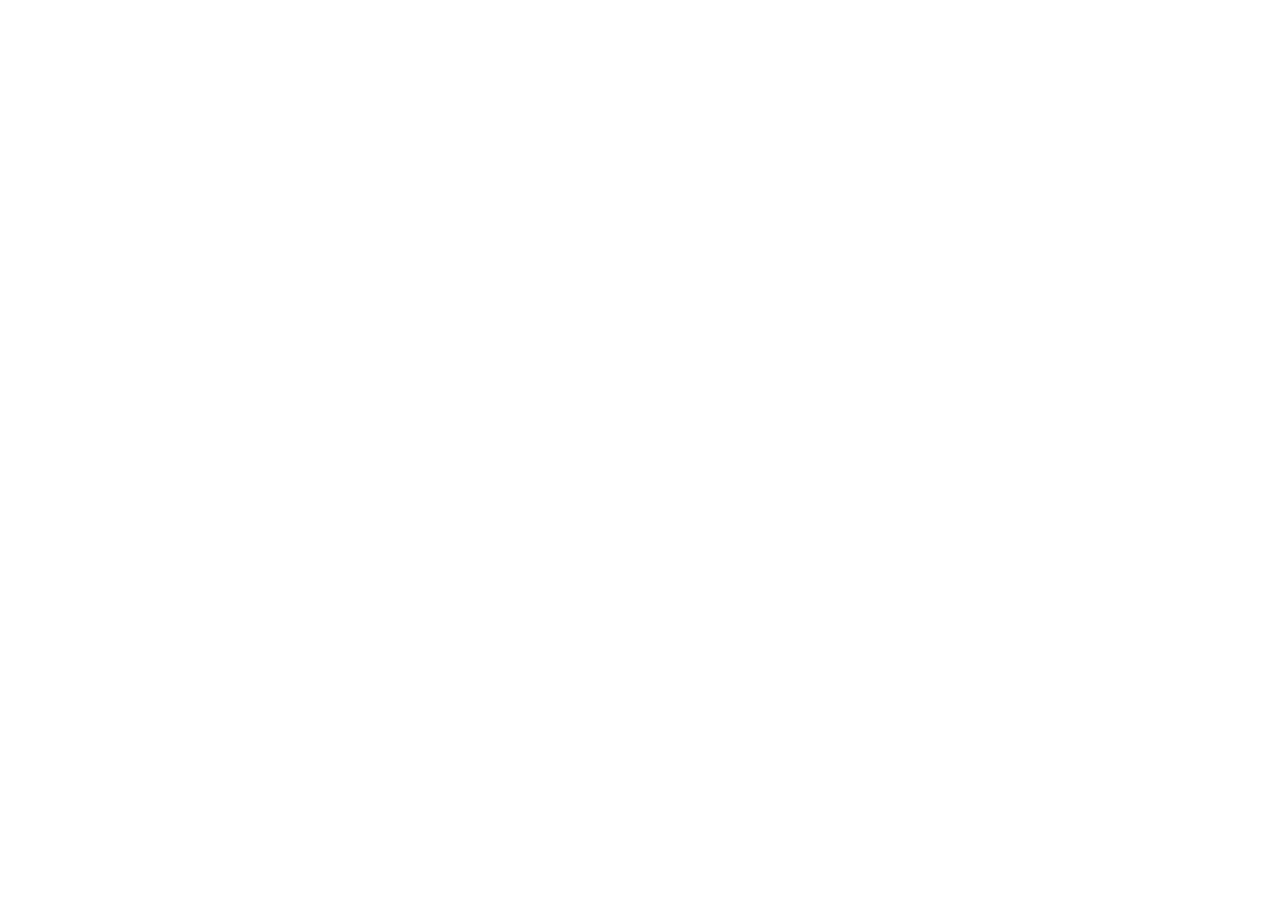
==== index.html @ dbff8079 "Initial commit" ====
<!DOCTYPE html>
<html lang="en">
<head>
    <meta charset="UTF-8">
    <meta name="viewport" content="width=device-width, initial-scale=1.0">
    <title>Uploader</title>
</head>
<body>
  <login-view></login-view>
</body>
</html>
<script type="module" src="js/LoginView.js"></script>
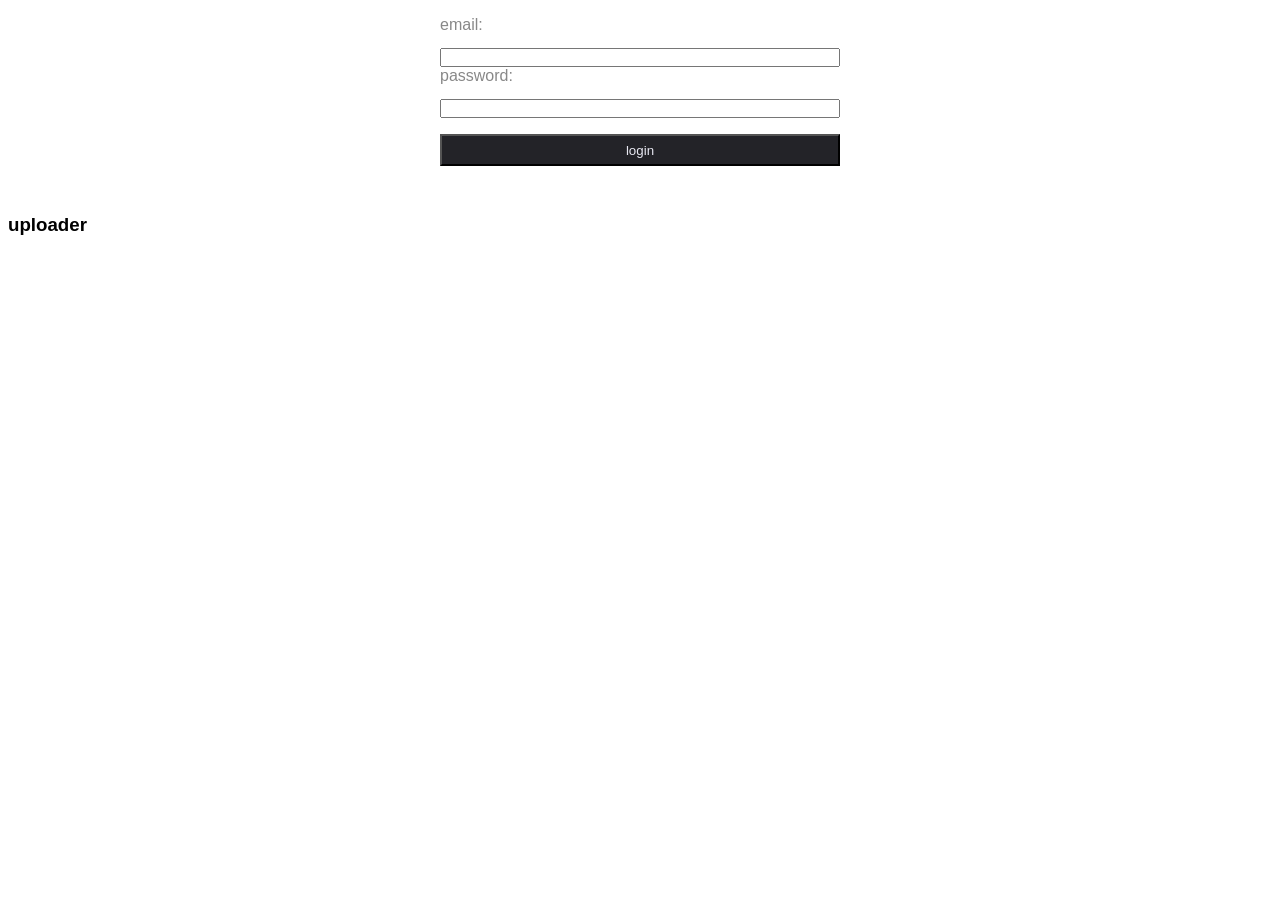
==== commit faefbfa7: "<uploader-view> custom element added below <login-view>" ====
--- a/index.html
+++ b/index.html
@@ -7,6 +7,8 @@
 </head>
 <body>
   <login-view></login-view>
+  <uploader-view></uploader-view>
 </body>
 </html>
-<script type="module" src="js/LoginView.js"></script>+<script type="module" src="js/LoginView.js"></script>
+<script type="module" src="js/UploaderView.js"></script>
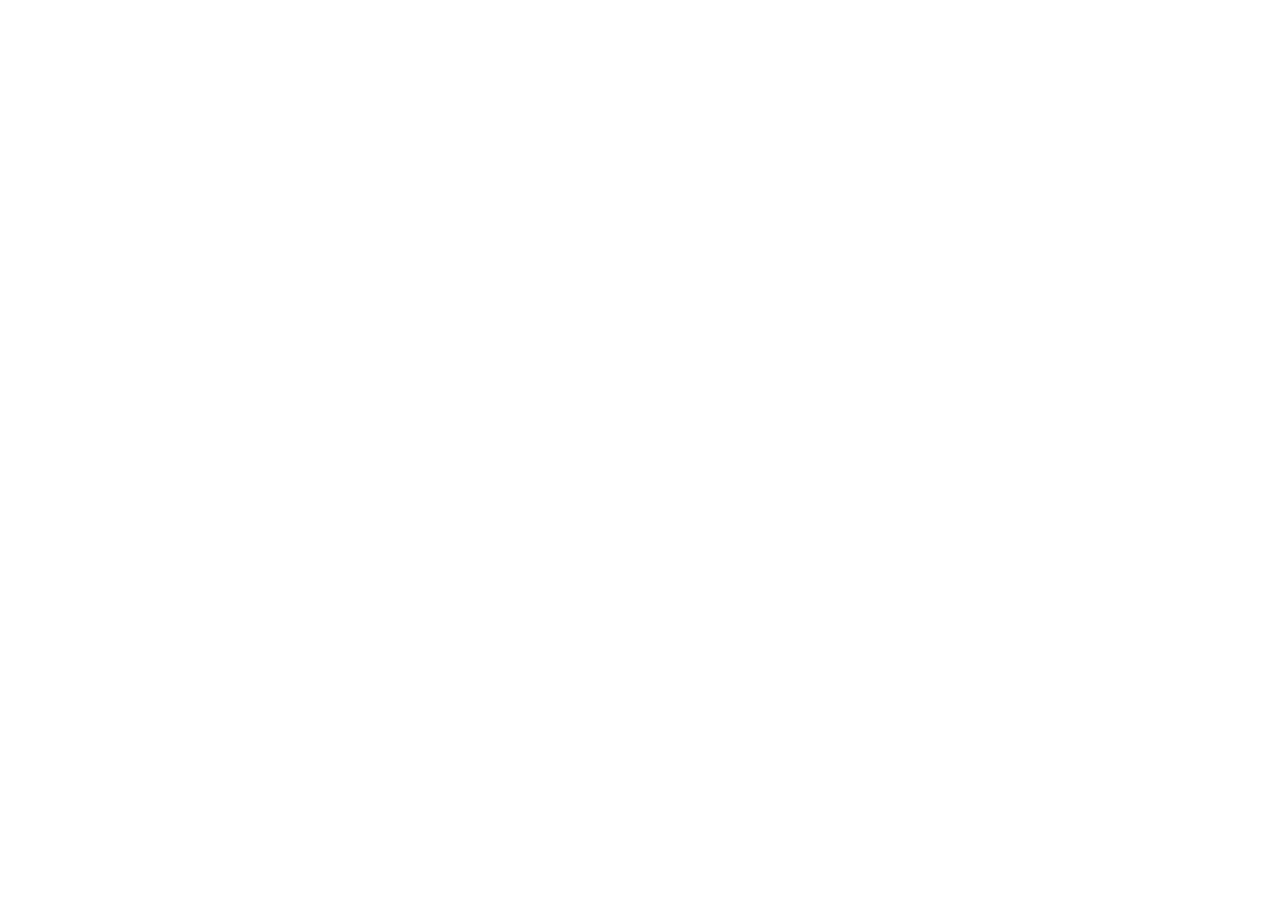
==== commit a1ed9092: "Minor changes" ====
--- a/index.html
+++ b/index.html
@@ -6,7 +6,6 @@
     <title>Uploader</title>
 </head>
 <body>
-  <login-view></login-view>
   <uploader-view></uploader-view>
 </body>
 </html>
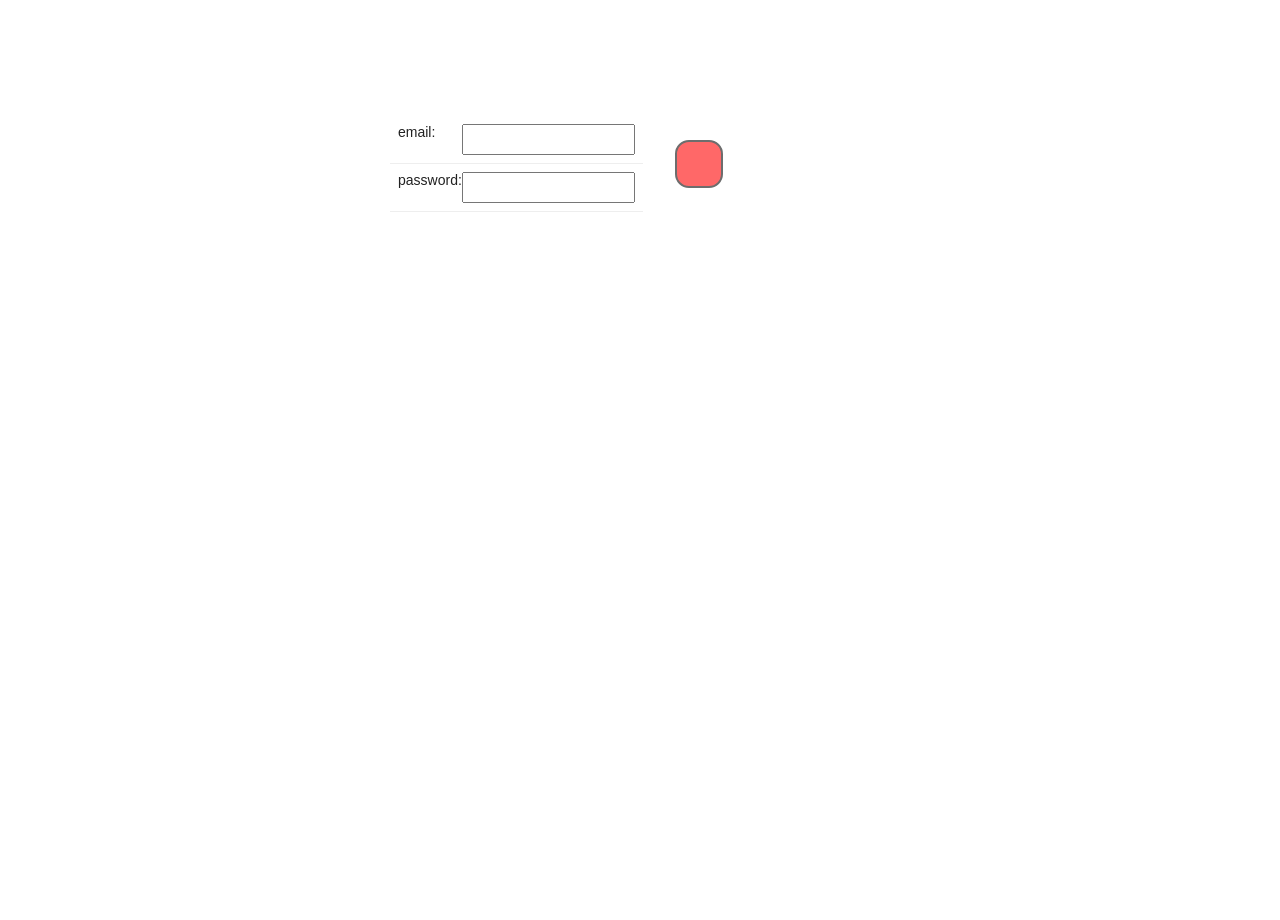
==== commit 7847456c: "single custom element present in the index" ====
--- a/index.html
+++ b/index.html
@@ -5,9 +5,8 @@
     <meta name="viewport" content="width=device-width, initial-scale=1.0">
     <title>Uploader</title>
 </head>
-<body>
-  <uploader-view></uploader-view>
+<body style="margin:0;padding:0;">
+  <login-view></login-view>
 </body>
 </html>
-<script type="module" src="js/LoginView.js"></script>
-<script type="module" src="js/UploaderView.js"></script>+<script type="module" src="js/LoginView.js"></script>
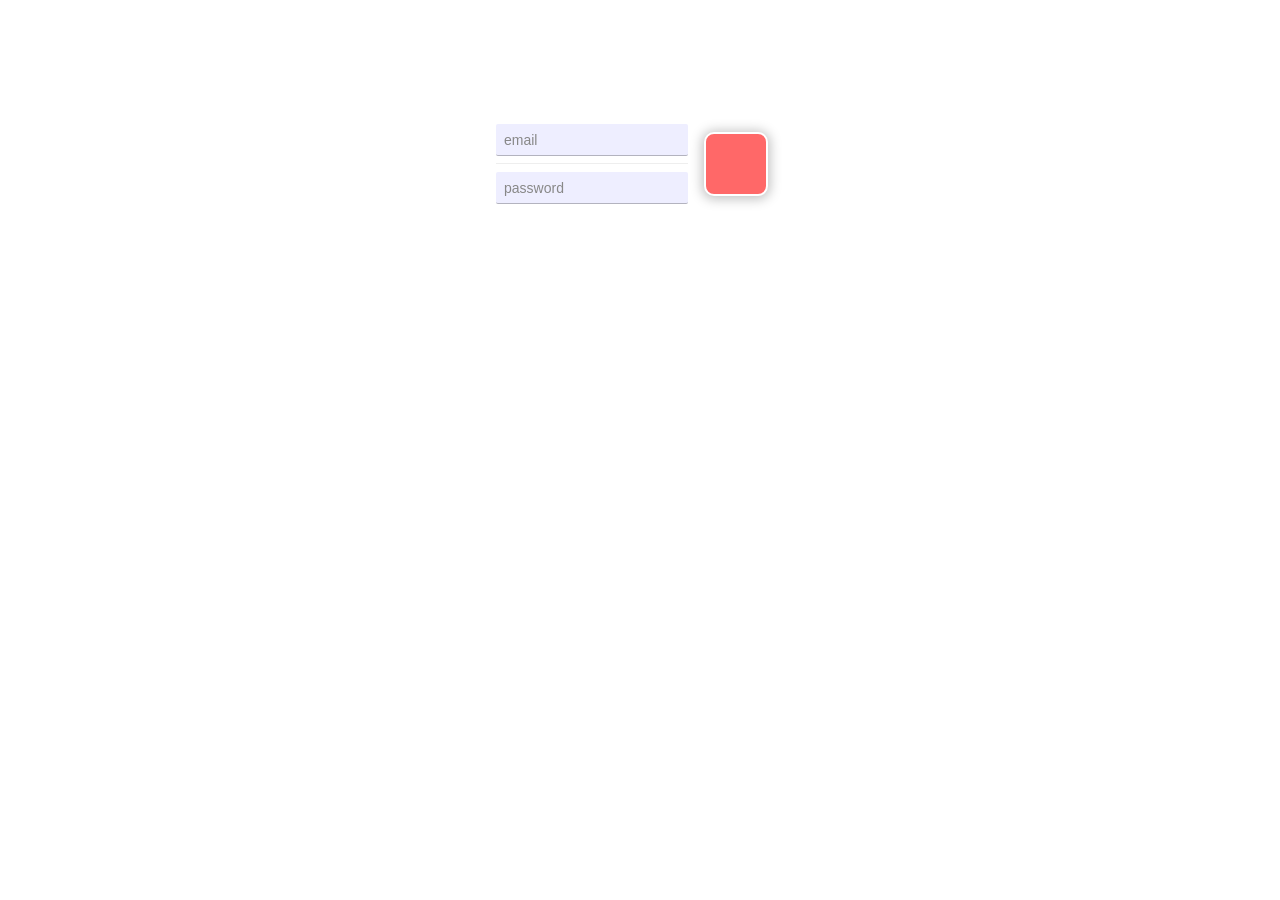
==== commit 265d9a9b: "Inline styles from body tag removed" ====
--- a/index.html
+++ b/index.html
@@ -5,7 +5,7 @@
     <meta name="viewport" content="width=device-width, initial-scale=1.0">
     <title>Uploader</title>
 </head>
-<body style="margin:0;padding:0;">
+<body>
   <login-view></login-view>
 </body>
 </html>
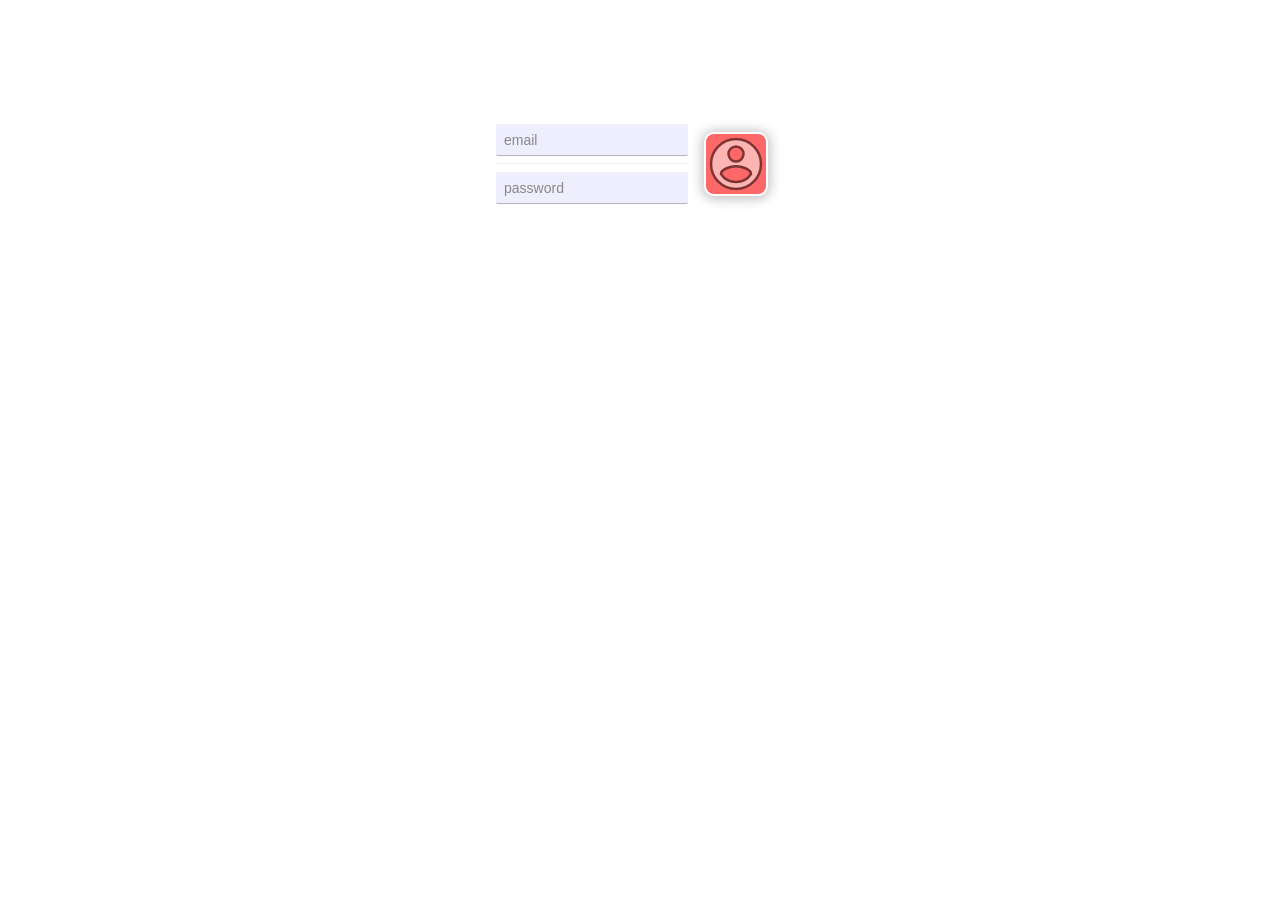
==== commit d8850ebf: "LoginView.js script src set to ./js/LoginView.js" ====
--- a/index.html
+++ b/index.html
@@ -9,4 +9,4 @@
   <login-view></login-view>
 </body>
 </html>
-<script type="module" src="js/LoginView.js"></script>+<script type="module" src="./js/LoginView.js"></script>
